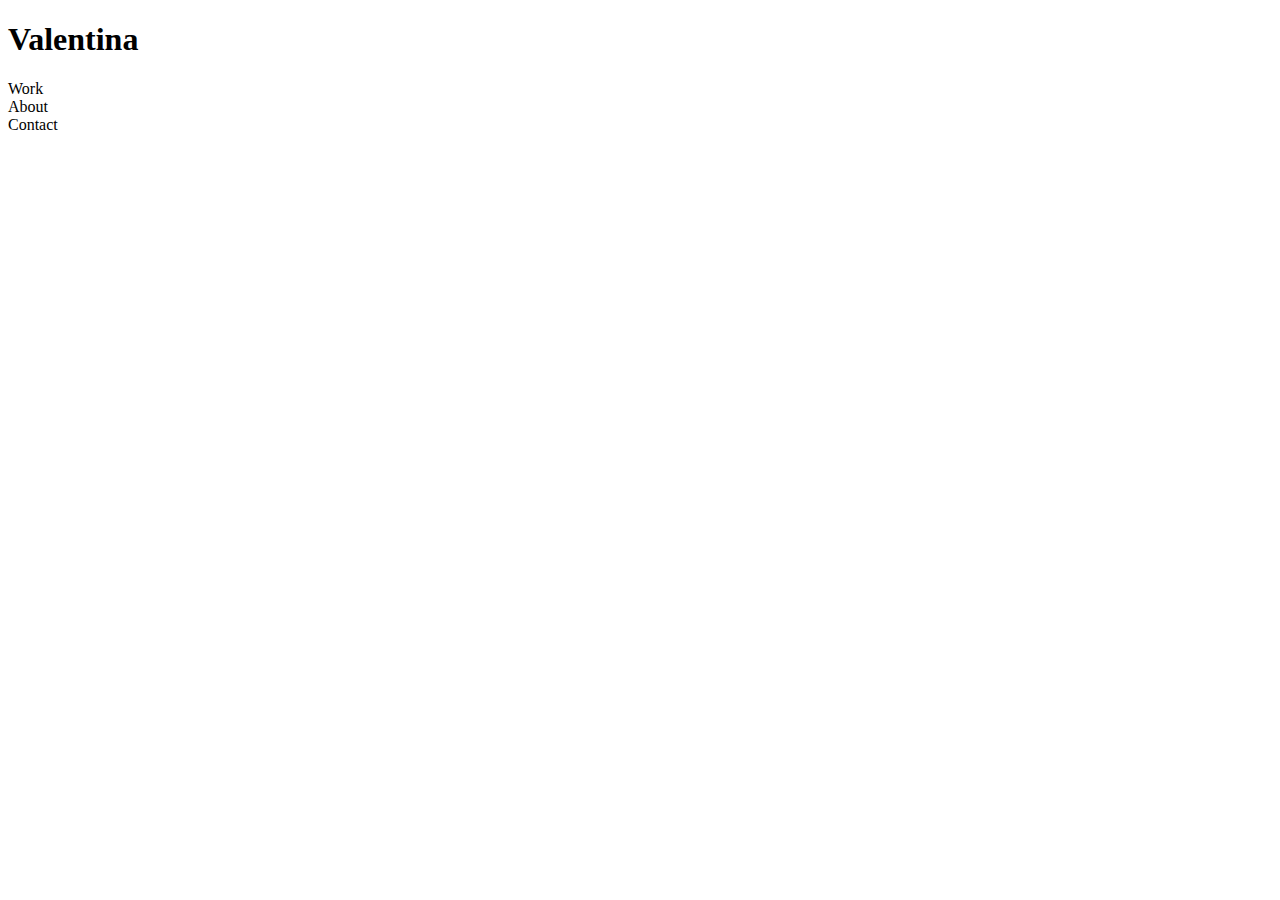
==== index.html @ 266b3937 "Update" ====
<!DOCTYPE html>
<html>
  <head>
    <title>Your Page Title</title>
    <link href="https://cdn.jsdelivr.net/npm/bootstrap@5.1.3/dist/css/bootstrap.min.css" rel="stylesheet" integrity="sha384-1BmE4kWBq78iYhFldvKuhfTAU6auU8tT94WrHftjDbrCEXSU1oBoqyl2QvZ6jIW3" crossorigin="anonymous">

    <!-- links to style sheets, google fonts, etc. go here -->

  </head>
  <body>

    <h1>Valentina</h1>

    <div class="container">
  <div class="row">
    <div class="col-md-2 border">
      Work
    </div>
    <div class="col-md-2 border">
      About
    </div>
    <div class="col-md-2 border">
      Contact
    </div>
  </div>
</div>

    <script src="https://cdn.jsdelivr.net/npm/bootstrap@5.1.3/dist/js/bootstrap.bundle.min.js" integrity="sha384-ka7Sk0Gln4gmtz2MlQnikT1wXgYsOg+OMhuP+IlRH9sENBO0LRn5q+8nbTov4+1p" crossorigin="anonymous"></script>
  </body>
</html>
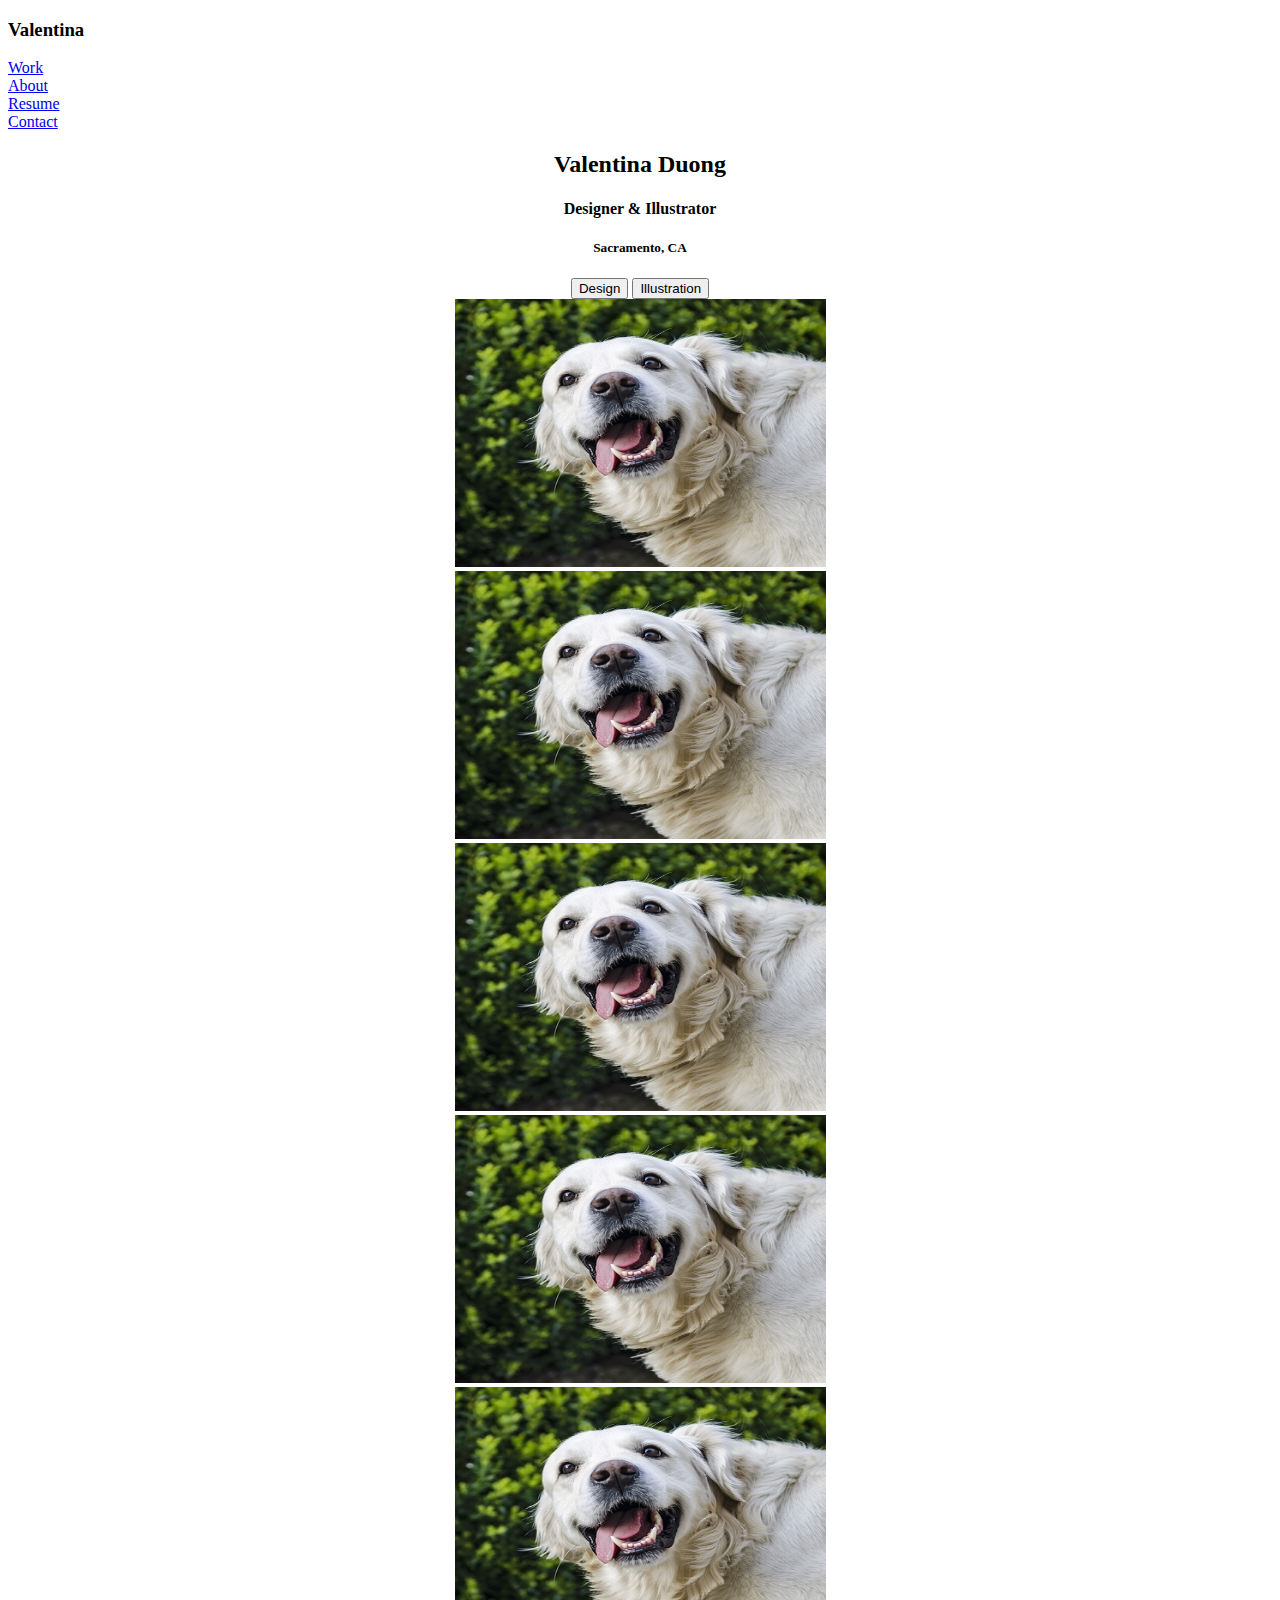
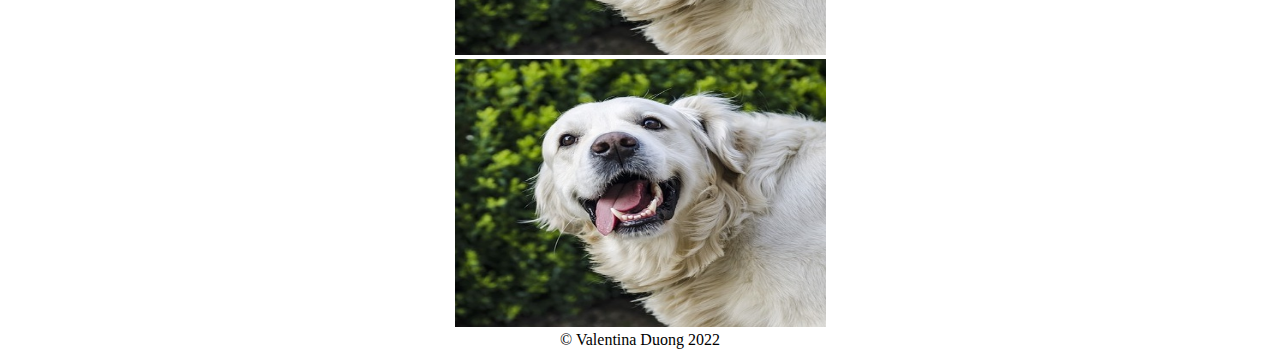
==== commit 7a484913: "Update" ====
--- a/index.html
+++ b/index.html
@@ -1,30 +1,97 @@
 <!DOCTYPE html>
 <html>
   <head>
-    <title>Your Page Title</title>
+    <title>Valentina Duong</title>
     <link href="https://cdn.jsdelivr.net/npm/bootstrap@5.1.3/dist/css/bootstrap.min.css" rel="stylesheet" integrity="sha384-1BmE4kWBq78iYhFldvKuhfTAU6auU8tT94WrHftjDbrCEXSU1oBoqyl2QvZ6jIW3" crossorigin="anonymous">
 
-    <!-- links to style sheets, google fonts, etc. go here -->
-
+    <!-- Links to style sheets, Google fonts, etc. -->
+    <link rel="stylesheet" href="styles.css">
   </head>
   <body>
 
-    <h1>Valentina</h1>
+  <!-- Navigation -->
+  <div class="container border">
+      <div class="row">
+        <div class="col-md-2 border">
+          <h3>Valentina</h3>
+        </div>
+        <div class="col-md-10 border">
+          <div class="col-sm border">
+            <a href="index.html">Work</a>
+          </div>
+          <div class="col-sm border">
+            <a href="about.html">About</a>
+          </div>
+          <div class="col-sm border">
+            <a href="resume.html">Resume</a>
+          </div>
+          <div class="col-sm border">
+            <a href="contact.html">Contact</a>
+        </div>
+      </div>
+  </div>
 
-    <div class="container">
-  <div class="row">
-    <div class="col-md-2 border">
-      Work
+  <!-- Header -->
+    <div class="container border">
+      <h2><center>Valentina Duong</h2></center>
+      <h4><center>Designer & Illustrator</h4></center>
+      <h5><center> Sacramento, CA</h5></center>
     </div>
-    <div class="col-md-2 border">
-      About
-    </div>
-    <div class="col-md-2 border">
-      Contact
+
+  <!-- Filter Buttons -->
+  <div class="container border">
+    <center><button type="button" class="btn btn-outline-primary">Design</button>
+    <button type="button" class="btn btn-primary">Illustration</button>
+  </center>
+  </div>
+
+  <!-- Images -->
+  <div class="container border">
+    <div class="row">
+        <div class="column border">
+          <center>
+            <div class="row">
+              <div class="col">
+                <img src="images/test.jpg"
+                width="371"
+                height="268"/>
+              </div>
+              <div class="col">
+                <img src="images/test.jpg"
+                width="371"
+                height="268"/>
+              </div>
+              <div class="col">
+                <img src="images/test.jpg"
+                width="371"
+                height="268"/>
+              </div>
+            </div>
+            <div class="row">
+              <div class="col">
+                <img src="images/test.jpg"
+                width="371"
+                height="268"/>
+              </div>
+              <div class="col">
+                <img src="images/test.jpg"
+                width="371"
+                height="268"/>
+              </div>
+              <div class="col">
+                <img src="images/test.jpg"
+                width="371"
+                height="268"/>
+              </div>
+            </div>
+          </center>
+        </div>
     </div>
   </div>
-</div>
 
-    <script src="https://cdn.jsdelivr.net/npm/bootstrap@5.1.3/dist/js/bootstrap.bundle.min.js" integrity="sha384-ka7Sk0Gln4gmtz2MlQnikT1wXgYsOg+OMhuP+IlRH9sENBO0LRn5q+8nbTov4+1p" crossorigin="anonymous"></script>
+  <!-- Footer -->
+  <div class="column border"><center>&copy; Valentina Duong 2022</center></div>
+
+  <script src="https://cdn.jsdelivr.net/npm/bootstrap@5.1.3/dist/js/bootstrap.bundle.min.js" integrity="sha384-ka7Sk0Gln4gmtz2MlQnikT1wXgYsOg+OMhuP+IlRH9sENBO0LRn5q+8nbTov4+1p" crossorigin="anonymous"></script>
   </body>
 </html>
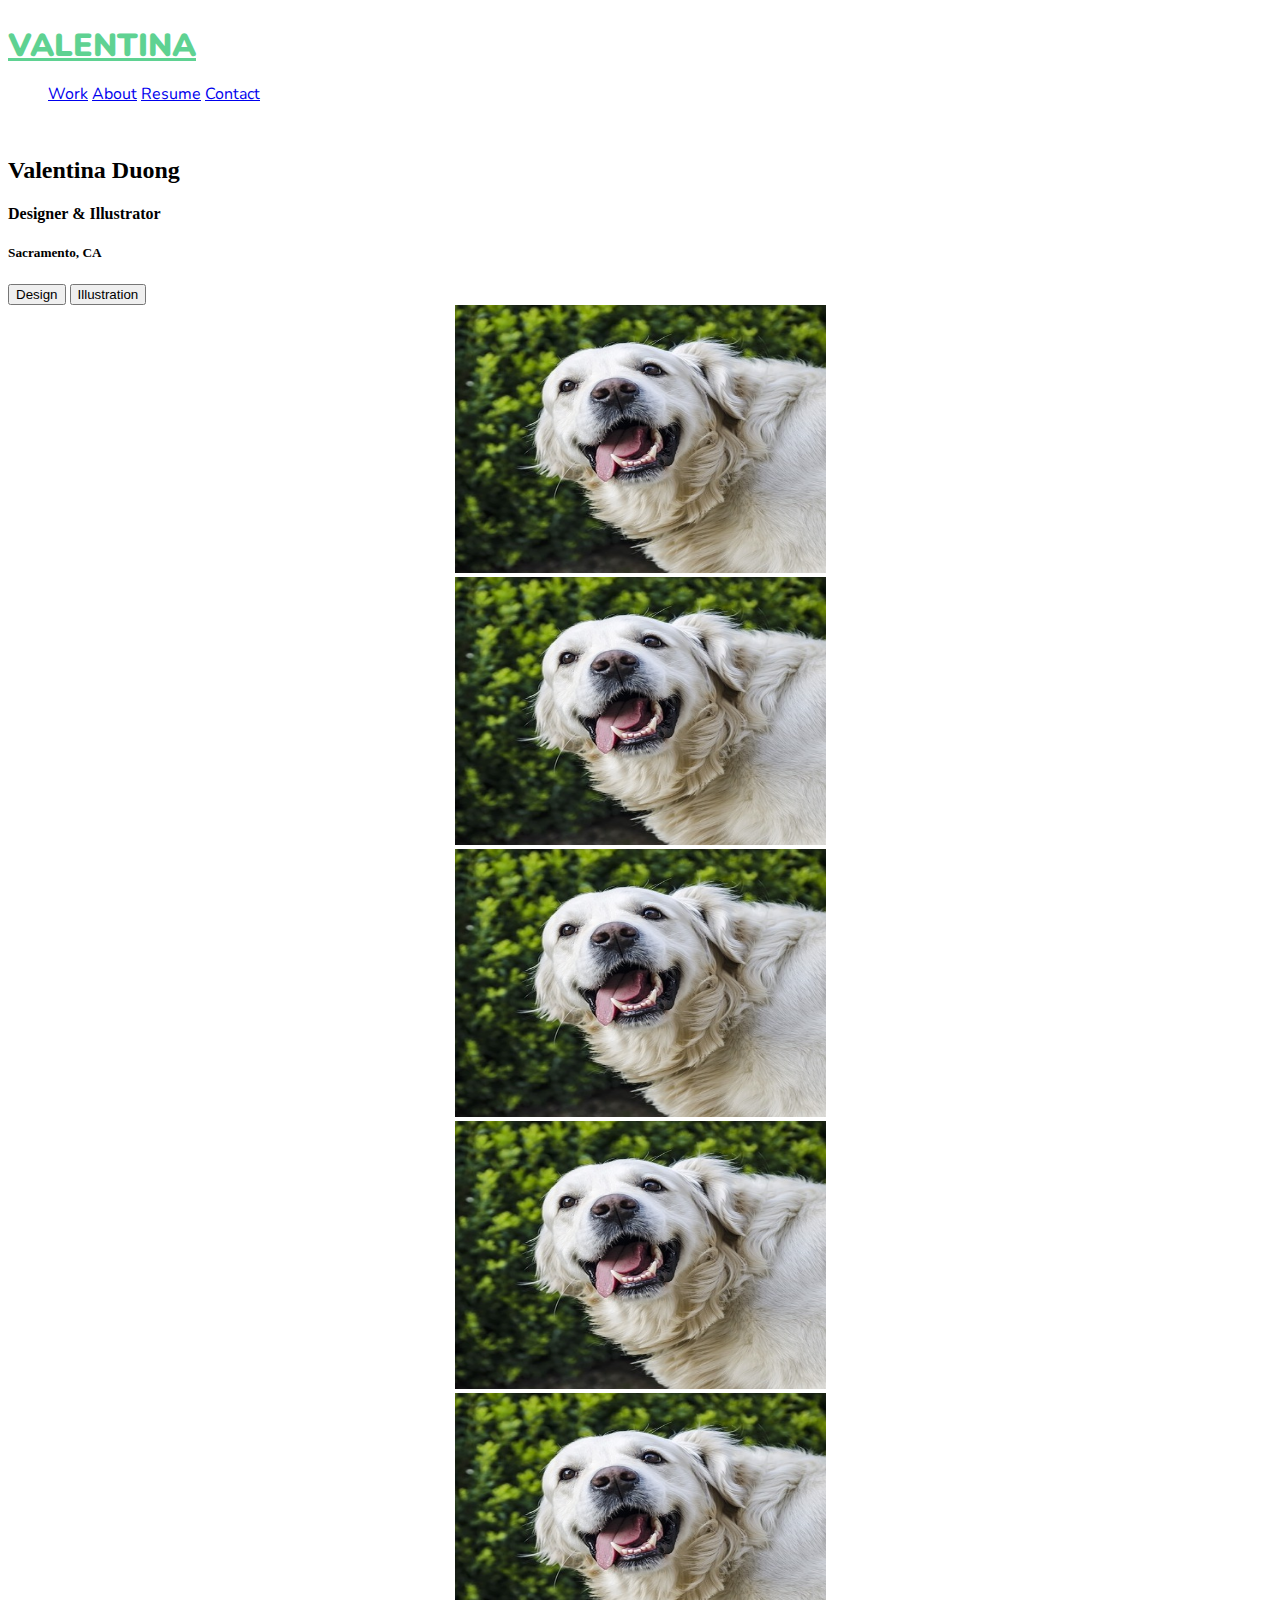
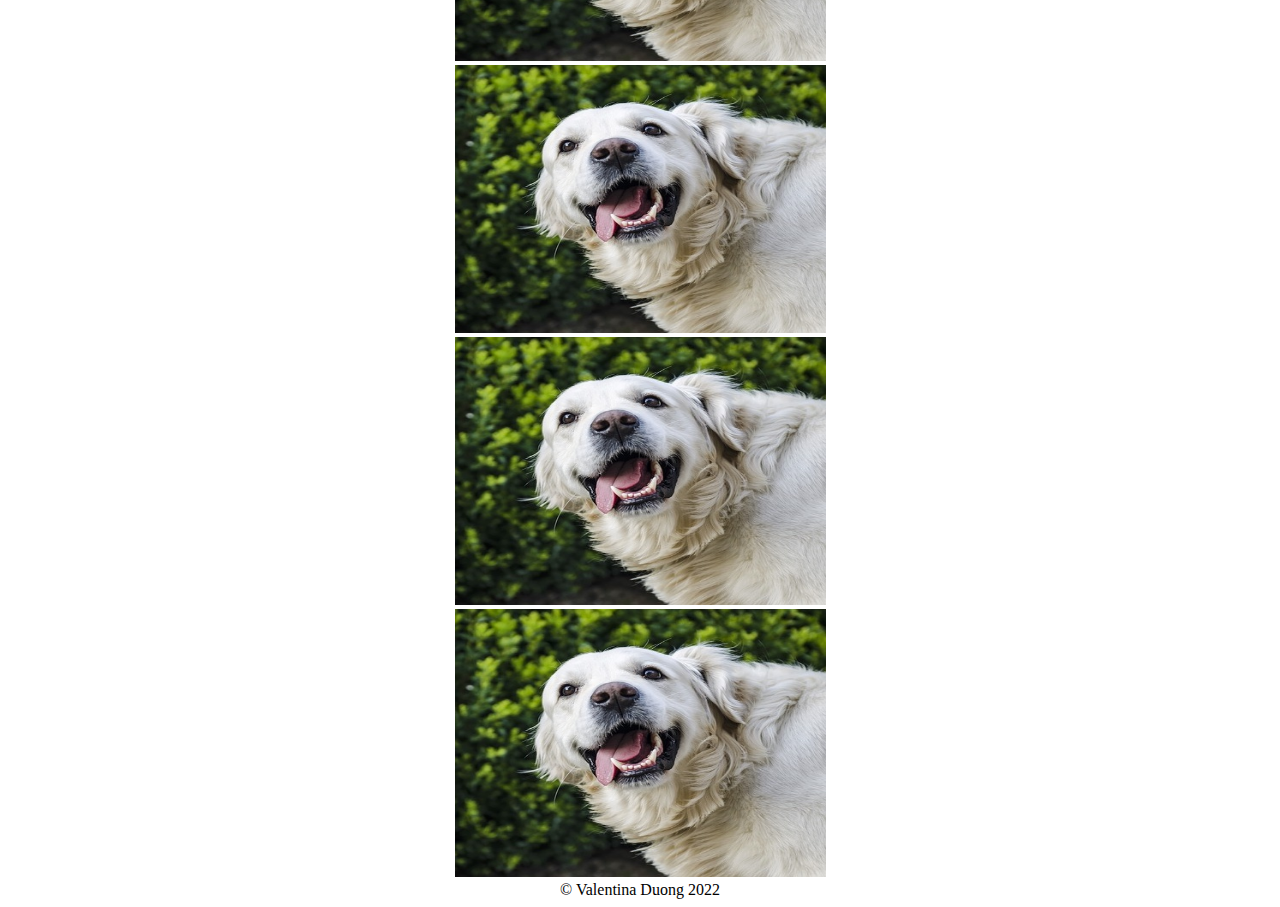
==== commit 6a84b4f2: "Update" ====
--- a/index.html
+++ b/index.html
@@ -1,48 +1,44 @@
 <!DOCTYPE html>
-<html>
-  <head>
-    <title>Valentina Duong</title>
-    <link href="https://cdn.jsdelivr.net/npm/bootstrap@5.1.3/dist/css/bootstrap.min.css" rel="stylesheet" integrity="sha384-1BmE4kWBq78iYhFldvKuhfTAU6auU8tT94WrHftjDbrCEXSU1oBoqyl2QvZ6jIW3" crossorigin="anonymous">
+<html lang="en-us">
+      <head>
+            <title>Valentina Duong</title>
+            <link href="https://cdn.jsdelivr.net/npm/bootstrap@5.1.3/dist/css/bootstrap.min.css" rel="stylesheet" integrity="sha384-1BmE4kWBq78iYhFldvKuhfTAU6auU8tT94WrHftjDbrCEXSU1oBoqyl2QvZ6jIW3" crossorigin="anonymous">
 
-    <!-- Links to style sheets, Google fonts, etc. -->
-    <link rel="stylesheet" href="styles.css">
-  </head>
-  <body>
+            <!-- Favicon -->
+            <link rel="icon" type="image/x-icon" href="images/favicon.ico"/>
+            <!-- Google Fonts -->
+            <link href="https://fonts.googleapis.com/css?family=Nunito" rel="stylesheet" type="css/styles.css"/>
+            <link href="https://fonts.googleapis.com/css?family=Open+Sans" rel="stylesheet" type="css/styles.css"/>
+            <!-- CSS Style Sheet -->
+            <link href="css/styles.css" rel="stylesheet"/>
+
+      </head>
+
+      <body>
 
   <!-- Navigation -->
-  <div class="container border">
-      <div class="row">
-        <div class="col-md-2 border">
-          <h3>Valentina</h3>
-        </div>
-        <div class="col-md-10 border">
-          <div class="col-sm border">
-            <a href="index.html">Work</a>
-          </div>
-          <div class="col-sm border">
-            <a href="about.html">About</a>
-          </div>
-          <div class="col-sm border">
-            <a href="resume.html">Resume</a>
-          </div>
-          <div class="col-sm border">
-            <a href="contact.html">Contact</a>
-        </div>
-      </div>
-  </div>
+  <nav class="container border" id="mainNav">
+      <div class="container">
+        <a class="navbar-brand" href="#index.html">Valentina</a>
+            <ul class="navbar-nav ms-auto">
+                <a class="nav-link rounded" href="index.html">Work</a>
+                <a class="nav-link rounded" href="about.html">About</a>
+                <a class="nav-link rounded" href="resume.html">Resume</a>
+                <a class="nav-link rounded" href="contact.html">Contact</a>
+            </ul>
+  </nav>
 
   <!-- Header -->
     <div class="container border">
-      <h2><center>Valentina Duong</h2></center>
-      <h4><center>Designer & Illustrator</h4></center>
-      <h5><center> Sacramento, CA</h5></center>
+      <h2>Valentina Duong</h2>
+      <h4>Designer & Illustrator</h4>
+      <h5>Sacramento, CA</h5>
     </div>
 
   <!-- Filter Buttons -->
   <div class="container border">
-    <center><button type="button" class="btn btn-outline-primary">Design</button>
+    <button type="button" class="btn btn-outline-primary">Design</button>
     <button type="button" class="btn btn-primary">Illustration</button>
-  </center>
   </div>
 
   <!-- Images -->
@@ -83,6 +79,16 @@
                 width="371"
                 height="268"/>
               </div>
+              <div class="col">
+                <img src="images/test.jpg"
+                width="371"
+                height="268"/>
+              </div>
+              <div class="col">
+                <img src="images/test.jpg"
+                width="371"
+                height="268"/>
+              </div>
             </div>
           </center>
         </div>
--- a/css/styles.css
+++ b/css/styles.css
@@ -0,0 +1,14 @@
+@import url('https://fonts.googleapis.com/css2?family=Nunito:wght@600;700;900&display=swap');
+@import url('https://fonts.googleapis.com/css?family=Open+Sans&display=swap');
+
+#mainNav {
+  padding-top: 1rem;
+  padding-bottom: 1rem;
+  font-family: "Nunito", sans-serif;
+}
+#mainNav .navbar-brand {
+  font-size: 32px;
+  font-weight: 900;
+  text-transform: uppercase;
+  color: #5FD292;
+}
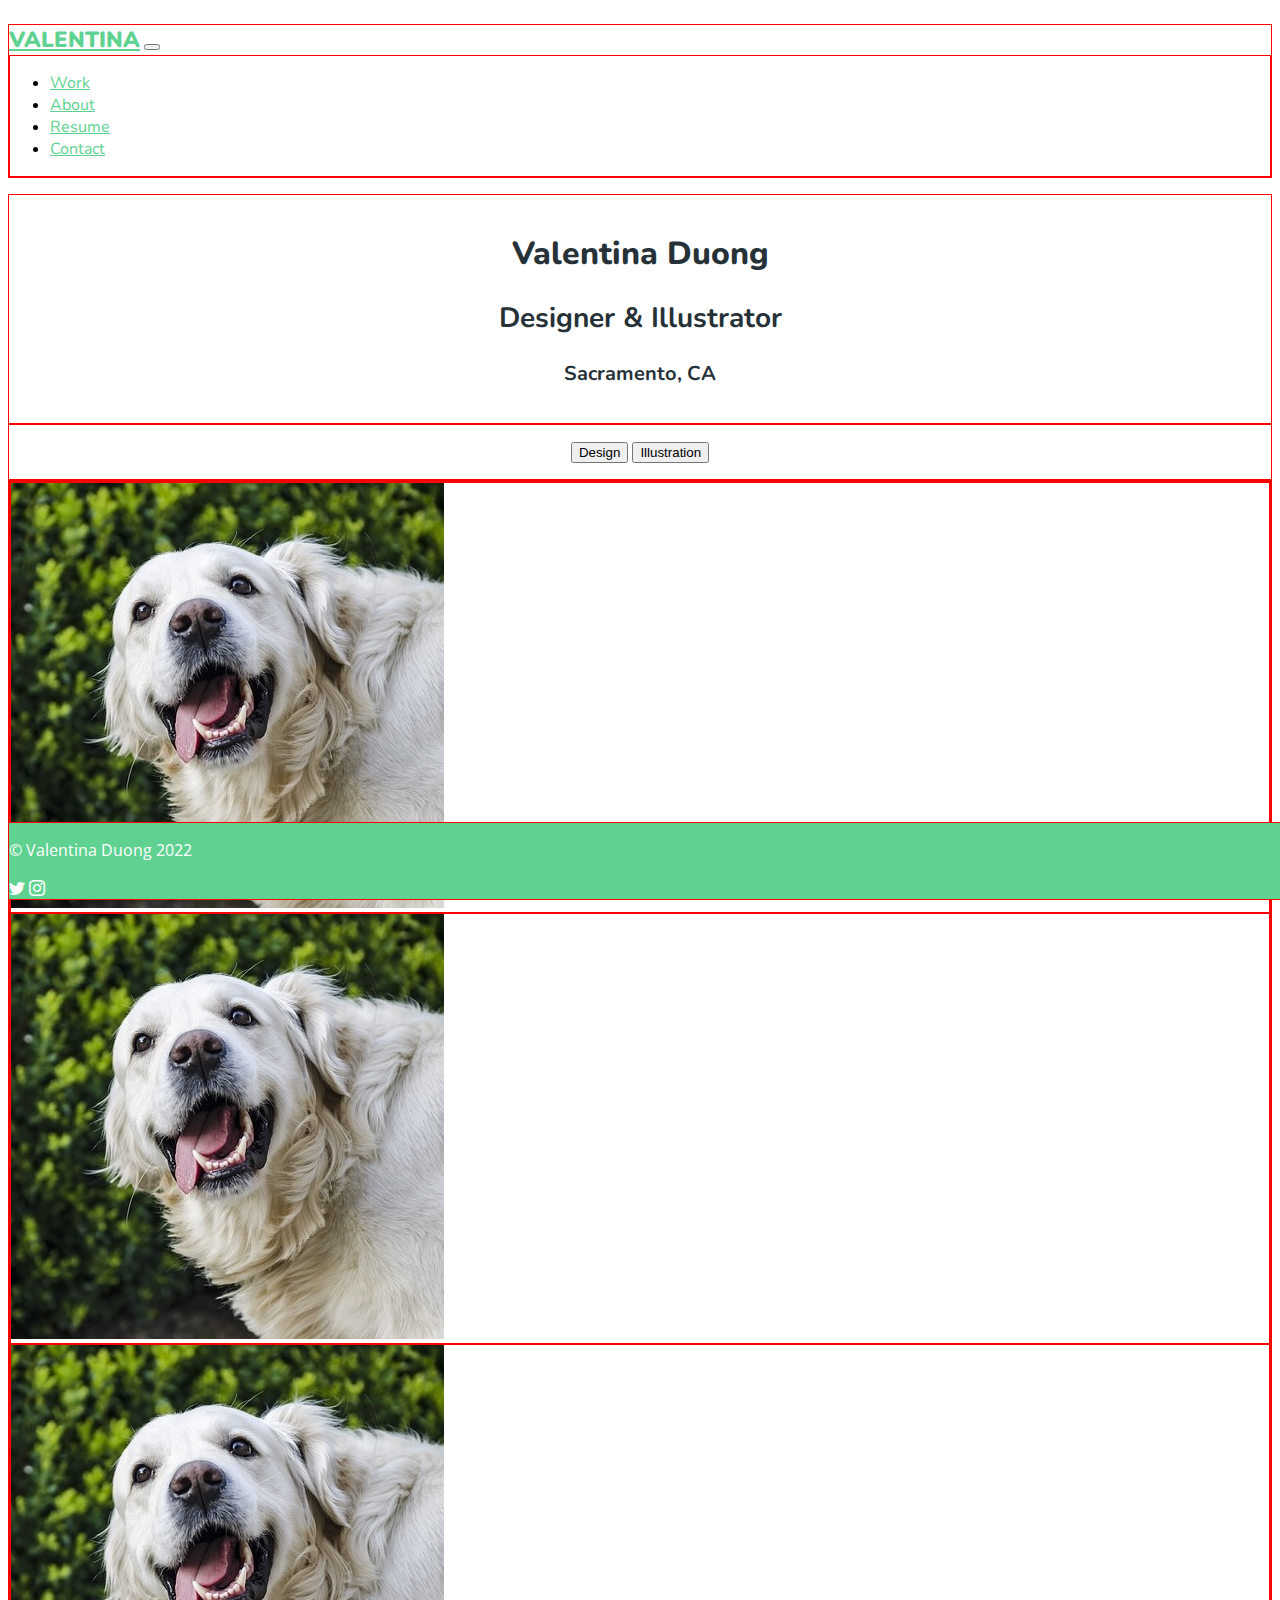
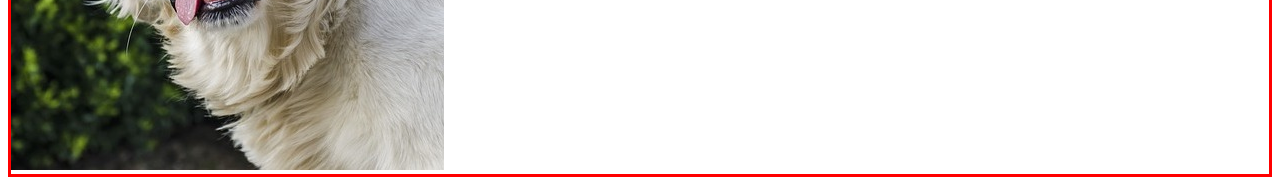
==== commit 7476d966: "Update" ====
--- a/index.html
+++ b/index.html
@@ -3,7 +3,7 @@
       <head>
             <title>Valentina Duong</title>
             <link href="https://cdn.jsdelivr.net/npm/bootstrap@5.1.3/dist/css/bootstrap.min.css" rel="stylesheet" integrity="sha384-1BmE4kWBq78iYhFldvKuhfTAU6auU8tT94WrHftjDbrCEXSU1oBoqyl2QvZ6jIW3" crossorigin="anonymous">
-
+            <link rel="stylesheet" href="https://cdn.jsdelivr.net/npm/bootstrap-icons@1.3.0/font/bootstrap-icons.css">
             <!-- Favicon -->
             <link rel="icon" type="image/x-icon" href="images/favicon.ico"/>
             <!-- Google Fonts -->
@@ -11,93 +11,94 @@
             <link href="https://fonts.googleapis.com/css?family=Open+Sans" rel="stylesheet" type="css/styles.css"/>
             <!-- CSS Style Sheet -->
             <link href="css/styles.css" rel="stylesheet"/>
-
+            <!-- Debugging -->
+            <style>body div { border: 1px solid red; }</style>
       </head>
 
       <body>
+      <!-- Navigation -->
+        <nav class="navbar navbar-expand-lg" id="mainNav">
+          <div class="container">
+            <a class="navbar-brand" href="#">Valentina</a>
+            <button class="navbar-toggler" type="button" data-bs-toggle="collapse" data-bs-target="#navbarSupportedContent" aria-controls="navbarSupportedContent" aria-expanded="false" aria-label="Toggle navigation">
+              <span class="navbar-toggler-icon"></span>
+            </button>
+            <div class="collapse navbar-collapse" id="navbarSupportedContent">
+              <ul class="navbar-nav me-auto mb-2 mb-lg-0">
+                <li class="nav-item">
+                  <a class="nav-link" href="index.html">Work</a>
+                </li>
+                <li class="nav-item">
+                  <a class="nav-link" href="about.html">About</a>
+                </li>
+                <li class="nav-item">
+                  <a class="nav-link" href="resume.html">Resume</a>
+                </li>
+                <li class="nav-item">
+                  <a class="nav-link" href="contact.html">Contact</a>
+                </li>
+              </ul>
+            </div>
+          </div>
+        </nav>
 
-  <!-- Navigation -->
-  <nav class="container border" id="mainNav">
-      <div class="container">
-        <a class="navbar-brand" href="#index.html">Valentina</a>
-            <ul class="navbar-nav ms-auto">
-                <a class="nav-link rounded" href="index.html">Work</a>
-                <a class="nav-link rounded" href="about.html">About</a>
-                <a class="nav-link rounded" href="resume.html">Resume</a>
-                <a class="nav-link rounded" href="contact.html">Contact</a>
-            </ul>
-  </nav>
-
-  <!-- Header -->
-    <div class="container border">
-      <h2>Valentina Duong</h2>
-      <h4>Designer & Illustrator</h4>
-      <h5>Sacramento, CA</h5>
+    <!-- Header -->
+    <div class="container" id="header">
+        <h1>Valentina Duong</h1>
+        <h2>Designer & Illustrator</h2>
+        <h3>Sacramento, CA</h3>
     </div>
 
-  <!-- Filter Buttons -->
-  <div class="container border">
-    <button type="button" class="btn btn-outline-primary">Design</button>
-    <button type="button" class="btn btn-primary">Illustration</button>
-  </div>
+    <!-- Filter Buttons -->
+    <div class="container" id="filter">
+      <button type="button" class="btn">Design</button>
+      <button type="button" class="btn btn-primary">Illustration</button>
+    </div>
 
-  <!-- Images -->
-  <div class="container border">
-    <div class="row">
-        <div class="column border">
-          <center>
-            <div class="row">
-              <div class="col">
-                <img src="images/test.jpg"
-                width="371"
-                height="268"/>
-              </div>
-              <div class="col">
-                <img src="images/test.jpg"
-                width="371"
-                height="268"/>
-              </div>
-              <div class="col">
-                <img src="images/test.jpg"
-                width="371"
-                height="268"/>
-              </div>
-            </div>
-            <div class="row">
-              <div class="col">
-                <img src="images/test.jpg"
-                width="371"
-                height="268"/>
-              </div>
-              <div class="col">
-                <img src="images/test.jpg"
-                width="371"
-                height="268"/>
-              </div>
-              <div class="col">
-                <img src="images/test.jpg"
-                width="371"
-                height="268"/>
-              </div>
-              <div class="col">
-                <img src="images/test.jpg"
-                width="371"
-                height="268"/>
-              </div>
-              <div class="col">
-                <img src="images/test.jpg"
-                width="371"
-                height="268"/>
-              </div>
-            </div>
-          </center>
-        </div>
+    <!-- Work -->
+    <div class="container">
+      <div class="row justify-content-center">
+          <!-- Image 1 -->
+          <div class="col-md-4">
+            <img class="img-fluid pb-2" src="images/test.jpg"
+              alt="Lisa Lisa from JoJo's Bizarre Adventures"/>
+          </div>
+          <!-- Image 2 -->
+          <div class="col-md-4">
+            <img class="img-fluid" src="images/test.jpg"
+              alt="..."/>
+          </div>
+          <!-- Image 3 -->
+          <div class="col-md-4">
+            <img class="img-fluid" src="images/test.jpg"
+              alt="..."/>
+          </div>
+          <!-- Image 4 -->
+
+          <!-- Image 5 -->
+
+          <!-- Image 6 -->
+
+          <!-- Image 7 -->
+
+          <!-- Image 8 -->
+
+          <!-- Image 9 -->
+
+      </div>
     </div>
-  </div>
 
-  <!-- Footer -->
-  <div class="column border"><center>&copy; Valentina Duong 2022</center></div>
+    <!-- Footer -->
+    <footer class="footer text-center" id="footer">
+      <div class="container">
+          <p>&copy; Valentina Duong 2022</p>
+          <!-- Twitter -->
+          <a style="color: white;" href="https://twitter.com/rmkafu" role="button"><i class="bi bi-twitter"></i></a>
+          <!-- Instagram -->
+          <a style="color: white;" href="https://www.instagram.com/rmkafu/" role="button"><i class="bi bi-instagram"></i></a>
+      </div>
+    </footer>
 
-  <script src="https://cdn.jsdelivr.net/npm/bootstrap@5.1.3/dist/js/bootstrap.bundle.min.js" integrity="sha384-ka7Sk0Gln4gmtz2MlQnikT1wXgYsOg+OMhuP+IlRH9sENBO0LRn5q+8nbTov4+1p" crossorigin="anonymous"></script>
-  </body>
+    <script src="https://cdn.jsdelivr.net/npm/bootstrap@5.1.3/dist/js/bootstrap.bundle.min.js" integrity="sha384-ka7Sk0Gln4gmtz2MlQnikT1wXgYsOg+OMhuP+IlRH9sENBO0LRn5q+8nbTov4+1p" crossorigin="anonymous"></script>
+    </body>
 </html>
--- a/css/styles.css
+++ b/css/styles.css
@@ -1,4 +1,4 @@
-@import url('https://fonts.googleapis.com/css2?family=Nunito:wght@600;700;900&display=swap');
+@import url('https://fonts.googleapis.com/css2?family=Nunito:wght@600;700;800;900&display=swap');
 @import url('https://fonts.googleapis.com/css?family=Open+Sans&display=swap');
 
 #mainNav {
@@ -6,9 +6,51 @@
   padding-bottom: 1rem;
   font-family: "Nunito", sans-serif;
 }
+
+.nav-link {
+  color: #5FD292;
+}
+
 #mainNav .navbar-brand {
-  font-size: 32px;
+  font-size: 22px;
   font-weight: 900;
   text-transform: uppercase;
   color: #5FD292;
 }
+
+#header {
+  padding-top: 1rem;
+  padding-bottom: 1rem;
+  font-family: "Nunito", sans-serif;
+  text-align: center;
+  color: #263238;
+}
+
+h1 {
+  font-weight: 800;
+}
+
+h2 {
+  font-size: 28px;
+}
+
+h3 {
+  font-size: 20px;
+}
+
+#filter {
+  padding-top: 1rem;
+  padding-bottom: 1rem;
+  font-family: "Nunito", sans-serif;
+  text-align: center;
+  color: #263238;
+}
+
+#footer {
+  position: fixed;
+  bottom: 0;
+  width: 100%;
+  font-family: "Open Sans", sans-serif;
+  background-color: #5FD292;
+  color: white;
+}
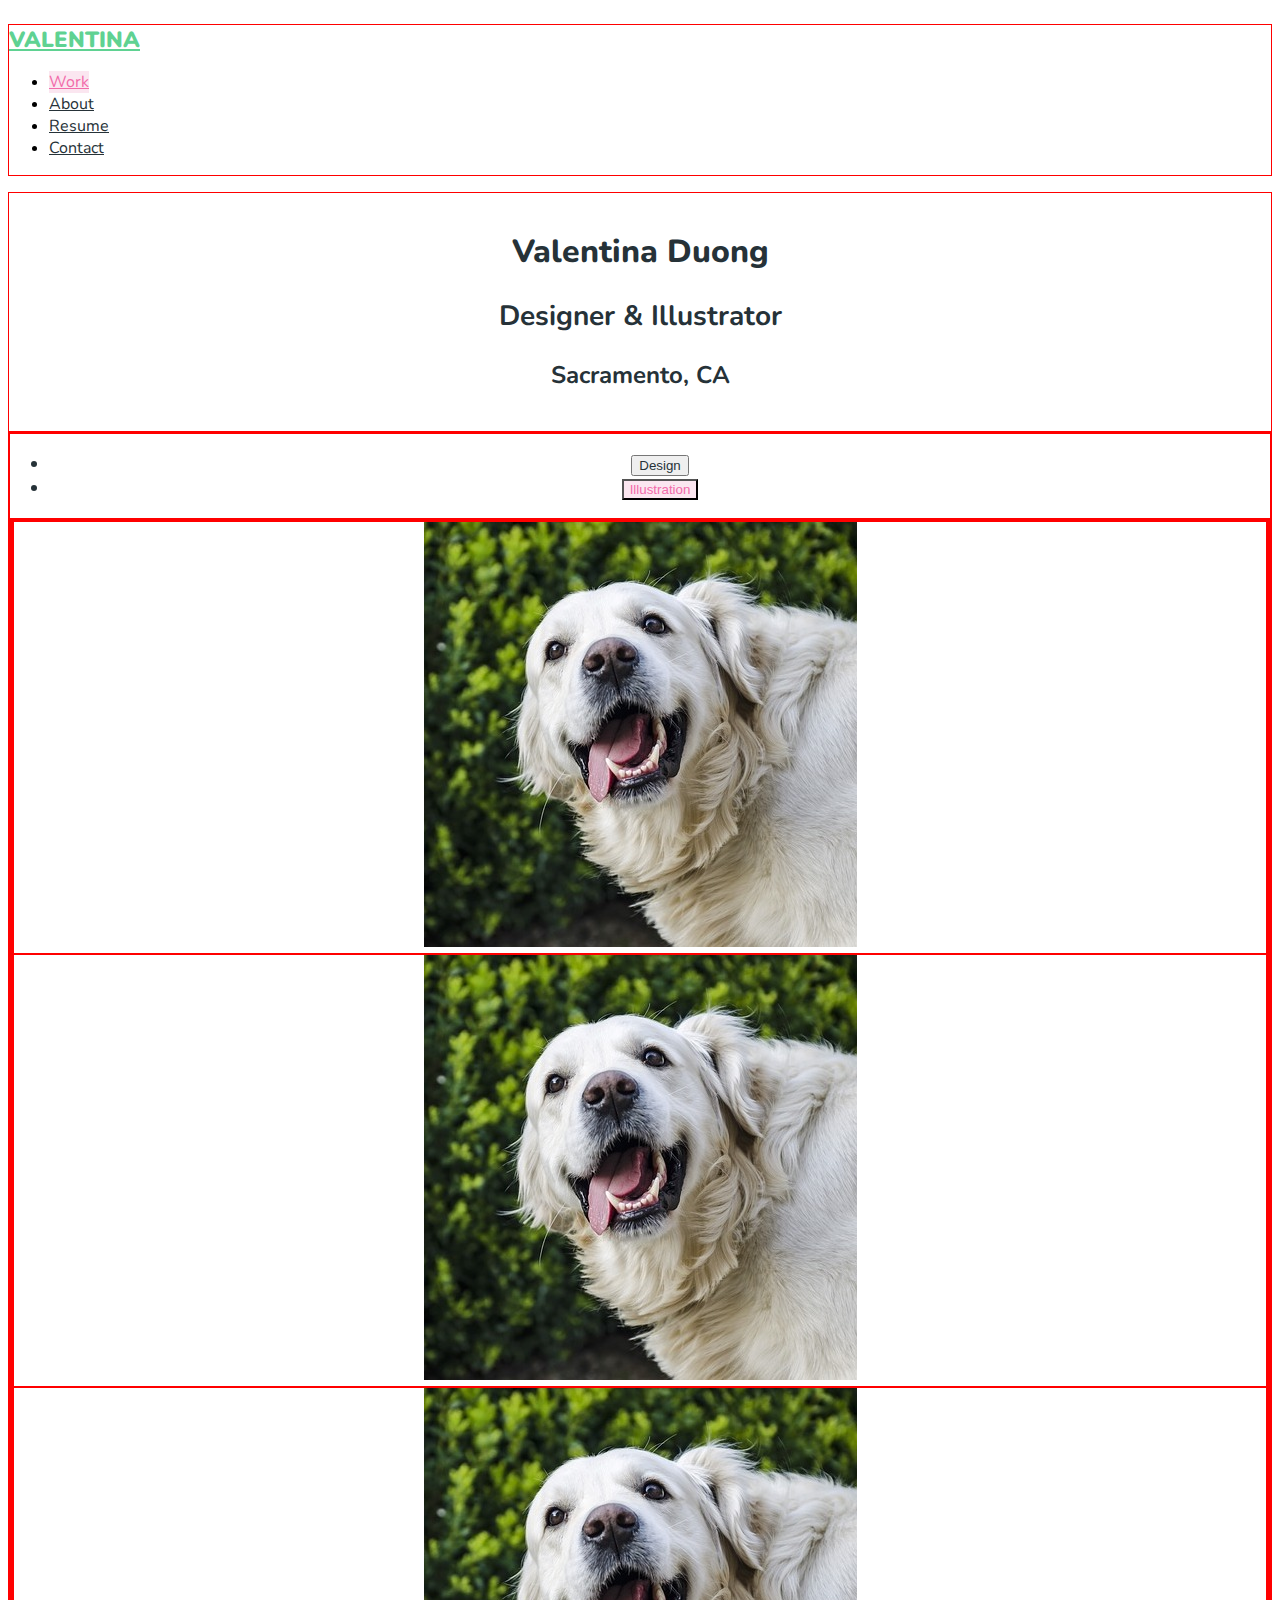
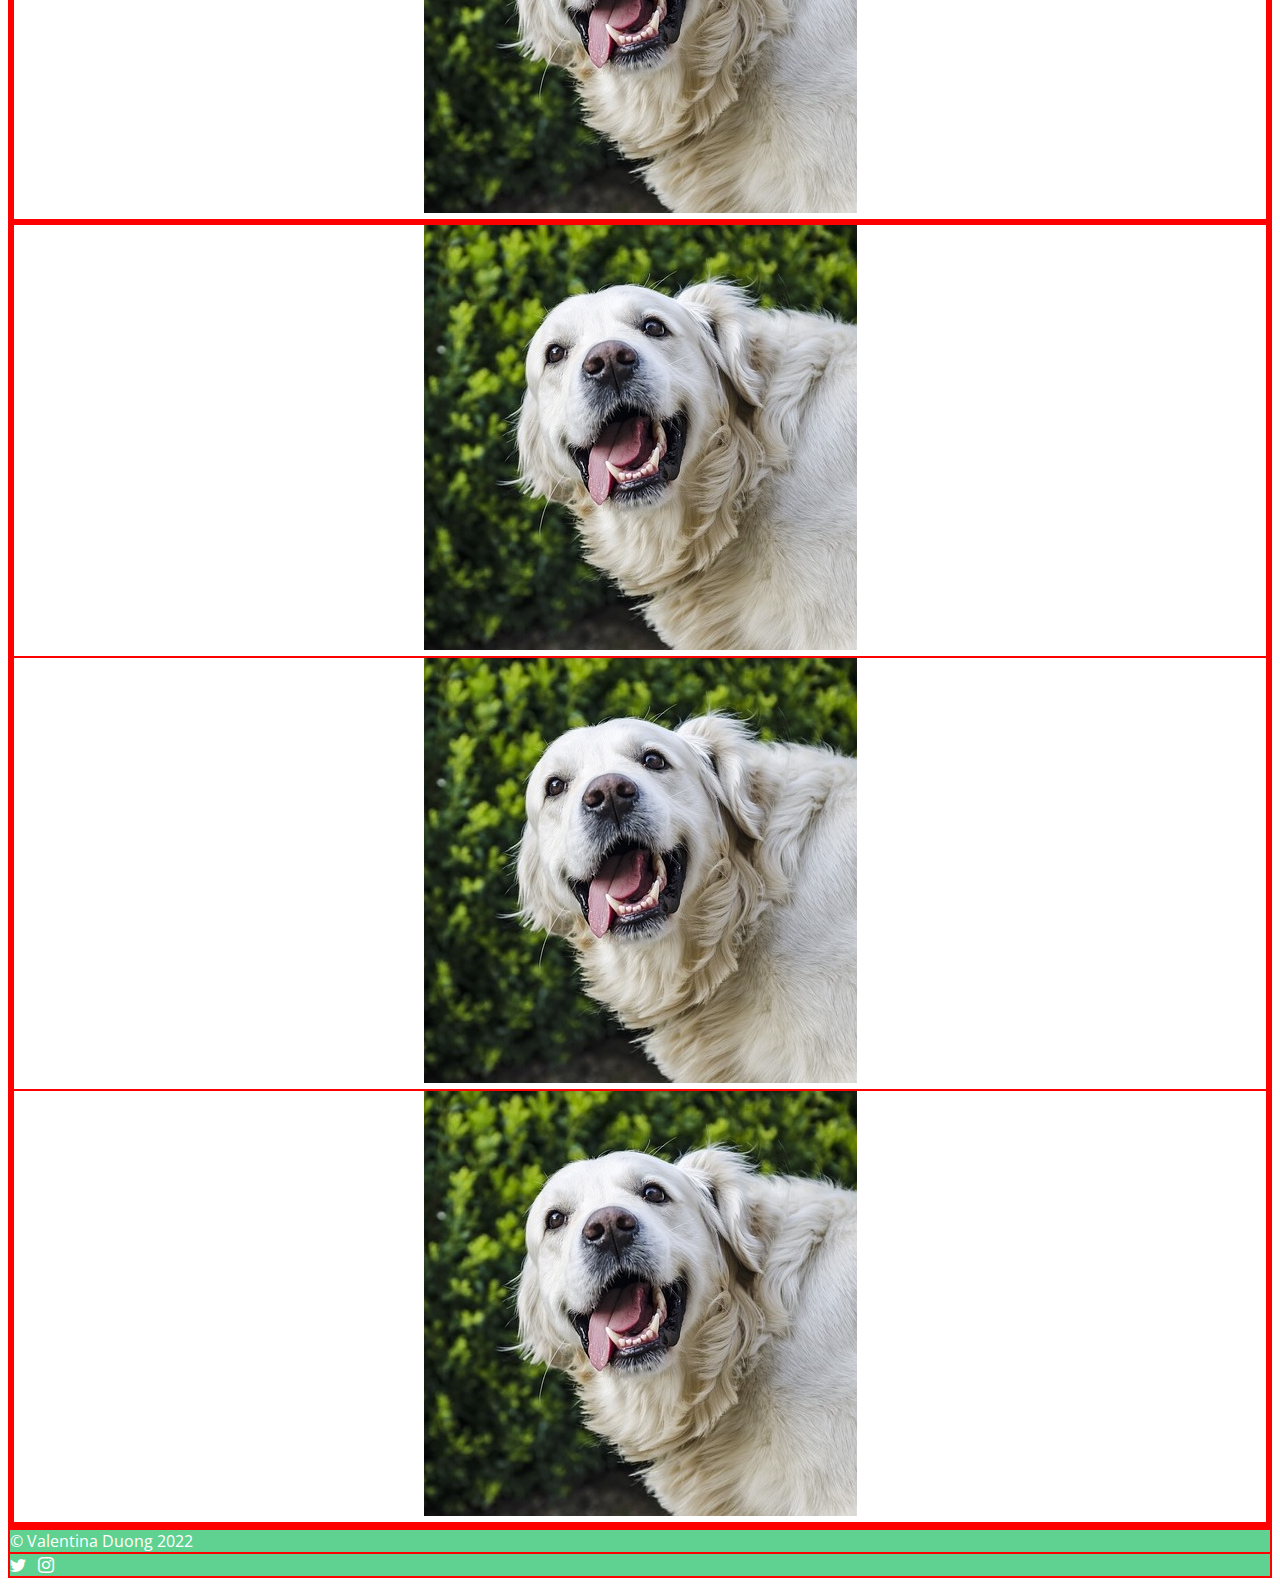
==== commit 6a89aae7: "Update" ====
--- a/index.html
+++ b/index.html
@@ -1,7 +1,7 @@
 <!DOCTYPE html>
 <html lang="en-us">
       <head>
-            <title>Valentina Duong</title>
+            <title>Valentina Duong &#8208; Work</title>
             <link href="https://cdn.jsdelivr.net/npm/bootstrap@5.1.3/dist/css/bootstrap.min.css" rel="stylesheet" integrity="sha384-1BmE4kWBq78iYhFldvKuhfTAU6auU8tT94WrHftjDbrCEXSU1oBoqyl2QvZ6jIW3" crossorigin="anonymous">
             <link rel="stylesheet" href="https://cdn.jsdelivr.net/npm/bootstrap-icons@1.3.0/font/bootstrap-icons.css">
             <!-- Favicon -->
@@ -19,14 +19,10 @@
       <!-- Navigation -->
         <nav class="navbar navbar-expand-lg" id="mainNav">
           <div class="container">
-            <a class="navbar-brand" href="#">Valentina</a>
-            <button class="navbar-toggler" type="button" data-bs-toggle="collapse" data-bs-target="#navbarSupportedContent" aria-controls="navbarSupportedContent" aria-expanded="false" aria-label="Toggle navigation">
-              <span class="navbar-toggler-icon"></span>
-            </button>
-            <div class="collapse navbar-collapse" id="navbarSupportedContent">
-              <ul class="navbar-nav me-auto mb-2 mb-lg-0">
+            <a class="navbar-brand" href="index.html">Valentina</a>
+              <ul class="nav justify-content-center nav-pills">
                 <li class="nav-item">
-                  <a class="nav-link" href="index.html">Work</a>
+                  <a class="nav-link active rounded-pill" aria-current="page" href="index.html">Work</a>
                 </li>
                 <li class="nav-item">
                   <a class="nav-link" href="about.html">About</a>
@@ -38,7 +34,6 @@
                   <a class="nav-link" href="contact.html">Contact</a>
                 </li>
               </ul>
-            </div>
           </div>
         </nav>
 
@@ -49,30 +44,57 @@
         <h3>Sacramento, CA</h3>
     </div>
 
-    <!-- Filter Buttons -->
+    <!-- Work -->
     <div class="container" id="filter">
-      <button type="button" class="btn">Design</button>
-      <button type="button" class="btn btn-primary">Illustration</button>
-    </div>
+      <div class="row justify-content-center">
+        <ul class="nav nav-pills mt-2 mb-2 justify-content-center" id="pills-tab" role="tablist">
+          <li class="nav-item" role="presentation">
+            <button class="nav-link rounded-pill" id="pills-design-tab" data-bs-toggle="pill" data-bs-target="#pills-home" type="button" role="tab" aria-controls="pills-home" aria-selected="true">Design</button>
+          </li>
+          <li class="nav-item" role="presentation">
+            <button class="nav-link active rounded-pill" id="pills-illustration-tab" data-bs-toggle="pill" data-bs-target="#pills-profile" type="button" role="tab" aria-controls="pills-profile" aria-selected="false">Illustration</button>
+          </li>
+        </ul>
+        <div class="tab-content" id="pills-tabContent">
+          <div class="tab-pane fade show active" id="pills-design" role="tabpanel" aria-labelledby="pills-home-tab">
+            <div class="row">
+              <div class="col-md-4 pt-2 pb-2">
+                <!-- Image 1 -->
+                <img class="img-fluid rounded" src="images/test.jpg" alt="Lisa Lisa from JoJo's Bizarre Adventures">
+              </div>
+              <div class="col-md-4 pt-2 pb-2 pl-2 pr-2">
+                <!-- Image 2 -->
+                <img class="img-fluid rounded" src="images/test.jpg"
+                  alt="..."/>
+              </div>
+              <div class="col-md-4 pt-2 pb-2 pl-2 pr-2">
+                <!-- Image 3 -->
+                <img class="img-fluid rounded" src="images/test.jpg"
+                  alt="..."/>
+              </div>
+            </div>
+          </div>
+          <div class="tab-pane fade" id="pills-illustration" role="tabpanel" aria-labelledby="pills-profile-tab">
+            <div class="row">
+              <div class="col-md-4 pt-2 pb-2 pl-2 pr-2">
+                <!-- Image 1 -->
+                <img class="img-fluid rounded" src="images/test.jpg"
+                  alt="Lisa Lisa from JoJo's Bizarre Adventures"/>
+              </div>
+              <div class="col-md-4 pt-2 pb-2 pl-2 pr-2">
+                <!-- Image 2 -->
+                <img class="img-fluid rounded" src="images/test.jpg"
+                  alt="..."/>
+              </div>
+              <div class="col-md-4 pt-2 pb-2 pl-2 pr-2">
+                <!-- Image 3 -->
+                <img class="img-fluid rounded" src="images/test.jpg"
+                  alt="..."/>
+              </div>
+            </div>
+          </div>
+        </div>
 
-    <!-- Work -->
-    <div class="container">
-      <div class="row justify-content-center">
-          <!-- Image 1 -->
-          <div class="col-md-4">
-            <img class="img-fluid pb-2" src="images/test.jpg"
-              alt="Lisa Lisa from JoJo's Bizarre Adventures"/>
-          </div>
-          <!-- Image 2 -->
-          <div class="col-md-4">
-            <img class="img-fluid" src="images/test.jpg"
-              alt="..."/>
-          </div>
-          <!-- Image 3 -->
-          <div class="col-md-4">
-            <img class="img-fluid" src="images/test.jpg"
-              alt="..."/>
-          </div>
           <!-- Image 4 -->
 
           <!-- Image 5 -->
@@ -89,13 +111,18 @@
     </div>
 
     <!-- Footer -->
-    <footer class="footer text-center" id="footer">
+    <footer class="footer text-center p-3" id="footer">
       <div class="container">
-          <p>&copy; Valentina Duong 2022</p>
-          <!-- Twitter -->
-          <a style="color: white;" href="https://twitter.com/rmkafu" role="button"><i class="bi bi-twitter"></i></a>
-          <!-- Instagram -->
-          <a style="color: white;" href="https://www.instagram.com/rmkafu/" role="button"><i class="bi bi-instagram"></i></a>
+            <div class="container">
+              © Valentina Duong 2022
+            </div>
+            <div class="container">
+                <!-- Twitter -->
+                <a style="color: white;" href="https://twitter.com/rmkafu" role="button"><i class="bi bi-twitter"></i></a>
+                 &nbsp;
+                <!-- Instagram -->
+                <a style="color: white;" href="https://www.instagram.com/rmkafu/" role="button"><i class="bi bi-instagram"></i></a>
+            </div>
       </div>
     </footer>
 
--- a/css/styles.css
+++ b/css/styles.css
@@ -5,10 +5,11 @@
   padding-top: 1rem;
   padding-bottom: 1rem;
   font-family: "Nunito", sans-serif;
+  background-color: white;
 }
 
 .nav-link {
-  color: #5FD292;
+  color: #263238;
 }
 
 #mainNav .navbar-brand {
@@ -35,22 +36,27 @@
 }
 
 h3 {
-  font-size: 20px;
+  font-size: 24px;
 }
 
 #filter {
-  padding-top: 1rem;
-  padding-bottom: 1rem;
   font-family: "Nunito", sans-serif;
+  font-size: 18px;
   text-align: center;
   color: #263238;
 }
 
+.nav-pills .nav-link.active { background-color: #FBE6F0; color: #F26BAA; }
+.nav-link:hover { color: #F26BAA; }
+
 #footer {
-  position: fixed;
   bottom: 0;
   width: 100%;
   font-family: "Open Sans", sans-serif;
   background-color: #5FD292;
   color: white;
 }
+
+.bi:hover {
+  color: #eee;
+}
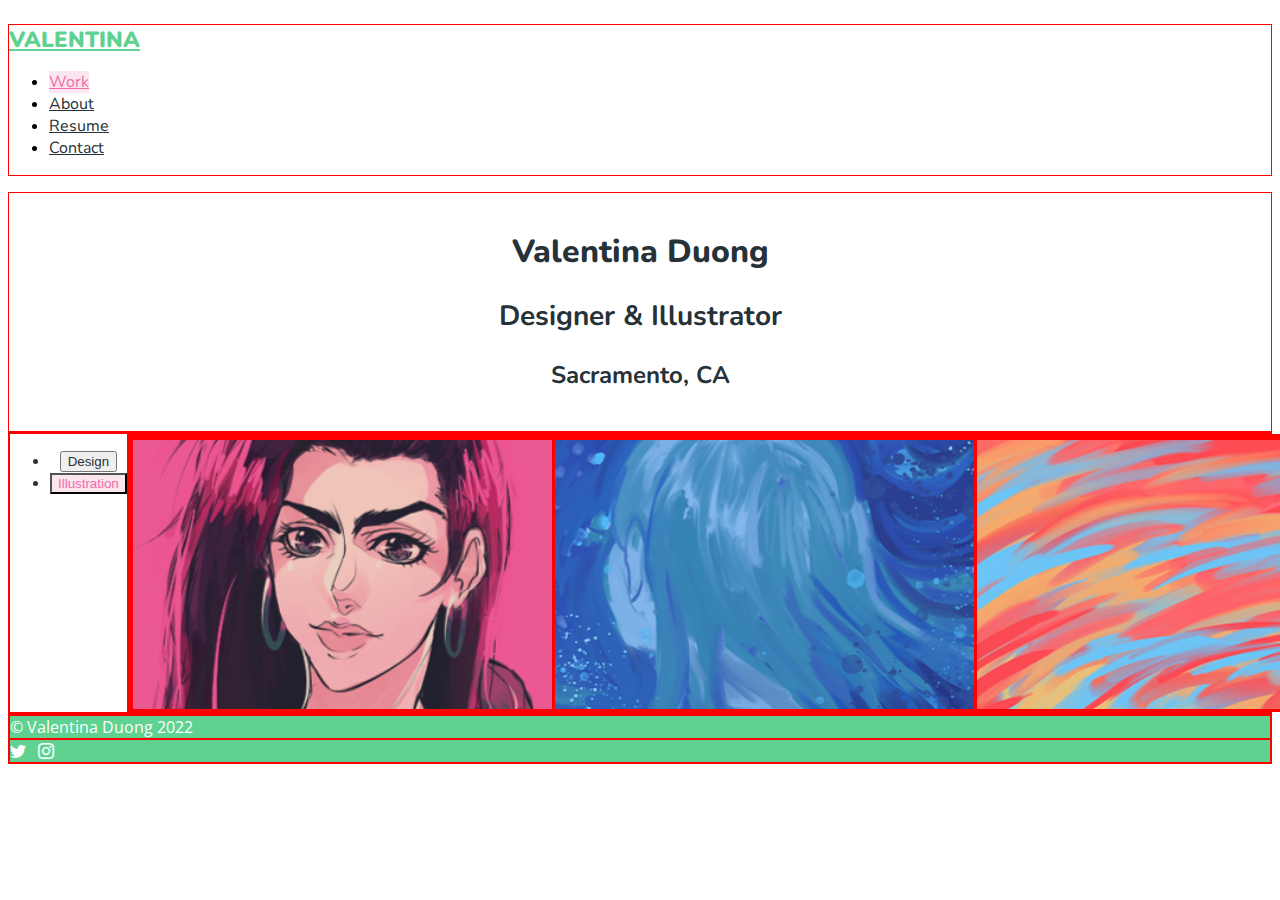
==== commit ff64dc8e: "Update" ====
--- a/index.html
+++ b/index.html
@@ -1,7 +1,7 @@
 <!DOCTYPE html>
 <html lang="en-us">
       <head>
-            <title>Valentina Duong &#8208; Work</title>
+            <title>Valentina Duong</title>
             <link href="https://cdn.jsdelivr.net/npm/bootstrap@5.1.3/dist/css/bootstrap.min.css" rel="stylesheet" integrity="sha384-1BmE4kWBq78iYhFldvKuhfTAU6auU8tT94WrHftjDbrCEXSU1oBoqyl2QvZ6jIW3" crossorigin="anonymous">
             <link rel="stylesheet" href="https://cdn.jsdelivr.net/npm/bootstrap-icons@1.3.0/font/bootstrap-icons.css">
             <!-- Favicon -->
@@ -9,7 +9,7 @@
             <!-- Google Fonts -->
             <link href="https://fonts.googleapis.com/css?family=Nunito" rel="stylesheet" type="css/styles.css"/>
             <link href="https://fonts.googleapis.com/css?family=Open+Sans" rel="stylesheet" type="css/styles.css"/>
-            <!-- CSS Style Sheet -->
+            <!-- CSS style sheet -->
             <link href="css/styles.css" rel="stylesheet"/>
             <!-- Debugging -->
             <style>body div { border: 1px solid red; }</style>
@@ -19,7 +19,9 @@
       <!-- Navigation -->
         <nav class="navbar navbar-expand-lg" id="mainNav">
           <div class="container">
+            <!-- Navbar brand -->
             <a class="navbar-brand" href="index.html">Valentina</a>
+            <!-- Nav pills -->
               <ul class="nav justify-content-center nav-pills">
                 <li class="nav-item">
                   <a class="nav-link active rounded-pill" aria-current="page" href="index.html">Work</a>
@@ -52,60 +54,124 @@
             <button class="nav-link rounded-pill" id="pills-design-tab" data-bs-toggle="pill" data-bs-target="#pills-home" type="button" role="tab" aria-controls="pills-home" aria-selected="true">Design</button>
           </li>
           <li class="nav-item" role="presentation">
-            <button class="nav-link active rounded-pill" id="pills-illustration-tab" data-bs-toggle="pill" data-bs-target="#pills-profile" type="button" role="tab" aria-controls="pills-profile" aria-selected="false">Illustration</button>
+            <button class="nav-link active rounded-pill" id="pills-illustration-tab" data-bs-toggle="pill" data-bs-target="#pills-illustration" type="button" role="tab" aria-controls="pills-profile" aria-selected="false">Illustration</button>
           </li>
         </ul>
         <div class="tab-content" id="pills-tabContent">
-          <div class="tab-pane fade show active" id="pills-design" role="tabpanel" aria-labelledby="pills-home-tab">
-            <div class="row">
-              <div class="col-md-4 pt-2 pb-2">
-                <!-- Image 1 -->
-                <img class="img-fluid rounded" src="images/test.jpg" alt="Lisa Lisa from JoJo's Bizarre Adventures">
-              </div>
-              <div class="col-md-4 pt-2 pb-2 pl-2 pr-2">
+          <!-- Illustration pills -->
+          <div class="tab-pane fade show active" id="pills-illustration" role="tabpanel" aria-labelledby="pills-illustration-tab">
+            <div class="row mt-4 mb-4 gap-3">
+                 <!-- Image 1 -->
+                    <div class="col-lg-3 col-md-4 col-sm-6 col-xs-12 px-0" id="image-preview">
+                        <a href="portfolio.html">
+                          <div class="hovereffect">
+                          <img class="img-fluid" src="images/converted/JJBA_Lisa_Lisa_preview.jpg" alt="Lisa Lisa from JoJo's Bizarre Adventures"/>
+                            <div class="overlay">
+                              <h2>Lisa Lisa</h2>
+                              <p>Fan Art</p>
+                            </div>
+                          </div>
+                        </a>
+                    </div>
                 <!-- Image 2 -->
-                <img class="img-fluid rounded" src="images/test.jpg"
-                  alt="..."/>
-              </div>
-              <div class="col-md-4 pt-2 pb-2 pl-2 pr-2">
+                    <div class="col-lg-3 col-md-4 col-sm-6 col-xs-12 px-0" id="image-preview">
+                      <a href="portfolio.html">
+                        <div class="hovereffect">
+                        <img class="img-fluid" src="images/converted/mermaid_preview.jpg" alt="A lone mermaid in the deep ocean"/>
+                          <div class="overlay">
+                            <h2>The Lonesome Deep</h2>
+                            <p>Original</p>
+                          </div>
+                        </div>
+                      </a>
+                    </div>
                 <!-- Image 3 -->
-                <img class="img-fluid rounded" src="images/test.jpg"
-                  alt="..."/>
-              </div>
-            </div>
-          </div>
-          <div class="tab-pane fade" id="pills-illustration" role="tabpanel" aria-labelledby="pills-profile-tab">
-            <div class="row">
-              <div class="col-md-4 pt-2 pb-2 pl-2 pr-2">
-                <!-- Image 1 -->
-                <img class="img-fluid rounded" src="images/test.jpg"
-                  alt="Lisa Lisa from JoJo's Bizarre Adventures"/>
-              </div>
-              <div class="col-md-4 pt-2 pb-2 pl-2 pr-2">
-                <!-- Image 2 -->
-                <img class="img-fluid rounded" src="images/test.jpg"
-                  alt="..."/>
-              </div>
-              <div class="col-md-4 pt-2 pb-2 pl-2 pr-2">
-                <!-- Image 3 -->
-                <img class="img-fluid rounded" src="images/test.jpg"
-                  alt="..."/>
-              </div>
+                   <div class="col-lg-3 col-md-4 col-sm-6 col-xs-12 px-0" id="image-preview">
+                     <a href="portfolio.html">
+                       <div class="hovereffect">
+                         <img class="img-fluid" src="images/converted/abstract_preview.jpg" alt="Abstract brush stroke painting"/>
+                         <div class="overlay">
+                           <h2>Youthful Days</h2>
+                           <p>Original</p>
+                         </div>
+                       </div>
+                     </a>
+                   </div>
+               <!-- Image 4 -->
+                  <div class="col-lg-3 col-md-4 col-sm-6 col-xs-12 px-0" id="image-preview">
+                    <a href="portfolio.html">
+                      <div class="hovereffect">
+                        <img class="img-fluid" src="images/converted/FFXIV_Ukyou_preview.jpg" alt="Player character from Final Fantasy XIV"/>
+                        <div class="overlay">
+                          <h2>Ukyou</h2>
+                          <p>Original</p>
+                        </div>
+                      </div>
+                    </a>
+                  </div>
+              <!-- Image 5 -->
+                   <div class="col-lg-3 col-md-4 col-sm-6 col-xs-12 px-0" id="image-preview">
+                     <a href="portfolio.html">
+                       <div class="hovereffect">
+                         <img class="img-fluid" src="images/converted/FFXIV_Dolce_Nierhart_preview.jpg" alt="Player character from Final Fantasy XIV"/>
+                         <div class="overlay">
+                           <h2>Dolce Nierhart</h2>
+                           <p>Fan Art</p>
+                         </div>
+                       </div>
+                     </a>
+                  </div>
+              <!-- Image 6 -->
+                  <div class="col-lg-3 col-md-4 col-sm-6 col-xs-12 px-0" id="image-preview">
+                    <a href="portfolio.html">
+                      <div class="hovereffect">
+                        <img class="img-fluid" src="images/converted/Rina_Sawayama_preview.jpg" alt="Japanese-British singer Rina Sawayama"/>
+                        <div class="overlay">
+                          <h2>Rina Sawayama</h2>
+                          <p>Fan Art</p>
+                        </div>
+                      </div>
+                    </a>
+                  </div>
+            <!-- Image 7 -->
+                 <div class="col-lg-3 col-md-4 col-sm-6 col-xs-12 px-0" id="image-preview">
+                   <a href="portfolio.html">
+                     <div class="hovereffect">
+                         <img class="img-fluid" src="images/converted/BnS_Rolun_preview.jpg" alt="Player character from Blade & Soul"/>
+                       <div class="overlay">
+                         <h2>Rolun</h2>
+                         <p>Original</p>
+                       </div>
+                     </div>
+                   </a>
+                </div>
+            <!-- Image 8 -->
+                <div class="col-lg-3 col-md-4 col-sm-6 col-xs-12 px-0" id="image-preview">
+                  <a href="portfolio.html">
+                    <div class="hovereffect">
+                      <img class="img-fluid" src="images/converted/BnS_couple_preview.jpg" alt="Player character couple from Blade & Soul"/>
+                      <div class="overlay">
+                        <h2>Yinghua & Guiying</h2>
+                        <p>Original</p>
+                      </div>
+                    </div>
+                  </a>
+               </div>
+            <!-- Image 9 -->
+                <div class="col-lg-3 col-md-4 col-sm-6 col-xs-12 px-0" id="image-preview">
+                  <a href="portfolio.html">
+                    <div class="hovereffect">
+                      <img class="img-fluid" src="images/converted/MHA_Izuku_Midoriya_preview.jpg" alt="Izuku Midoriya from My Hero Academia"/>
+                      <div class="overlay">
+                        <h2>Izuku Midoriya</h2>
+                        <p>Fan Art</p>
+                      </div>
+                    </div>
+                  </a>
+               </div>
             </div>
           </div>
         </div>
-
-          <!-- Image 4 -->
-
-          <!-- Image 5 -->
-
-          <!-- Image 6 -->
-
-          <!-- Image 7 -->
-
-          <!-- Image 8 -->
-
-          <!-- Image 9 -->
 
       </div>
     </div>
--- a/css/styles.css
+++ b/css/styles.css
@@ -27,6 +27,13 @@
   color: #263238;
 }
 
+#about {
+  padding-top: 1rem;
+  padding-bottom: 1rem;
+  font-family: "Nunito", sans-serif;
+  color: #263238;
+}
+
 h1 {
   font-weight: 800;
 }
@@ -39,15 +46,85 @@
   font-size: 24px;
 }
 
+p {
+  font-family: "Open Sans", sans-serif;
+  font-size: 16px;
+}
+
 #filter {
   font-family: "Nunito", sans-serif;
-  font-size: 18px;
+  font-size: 16px;
   text-align: center;
   color: #263238;
 }
 
 .nav-pills .nav-link.active { background-color: #FBE6F0; color: #F26BAA; }
 .nav-link:hover { color: #F26BAA; }
+
+.row {
+  display: flex;
+  justify-content: space-between;
+}
+
+#image-preview {
+  width: 420px;
+  height: 270px;
+}
+
+.hovereffect {
+  width: 100%;
+  height: 100%;
+  overflow: hidden;
+  position: relative;
+  text-align: center;
+  background: #F12B81;
+}
+
+.hovereffect .overlay {
+  width: 100%;
+  height: 100%;
+  position: absolute;
+  overflow: hidden;
+  top: 0;
+  left: 0;
+  padding: 50px 20px;
+}
+
+.hovereffect img {
+  display: block;
+  position: relative;
+  max-width: none;
+  width: calc(100% + 20px);
+  -webkit-transition: opacity 0.35s, -webkit-transform 0.35s;
+  transition: opacity 0.35s, transform 0.35s;
+  -webkit-transform: translate3d(-10px,0,0);
+  transform: translate3d(-10px,0,0);
+  -webkit-backface-visibility: hidden;
+  backface-visibility: hidden;
+}
+
+.hovereffect:hover img {
+  opacity: 0.4;
+  filter: alpha(opacity=40);
+}
+
+.hovereffect h2, .hovereffect p {
+  color: #FFF;
+  text-align: center;
+  position: relative;
+  top: 50px;
+  opacity: 0;
+  filter: alpha(opacity=0);
+  -webkit-transition: opacity 0.35s, -webkit-transform 0.35s;
+  transition: opacity 0.35s, transform 0.35s;
+}
+
+.hovereffect:hover h2, .hovereffect:hover p{
+  opacity: 1;
+  filter: alpha(opacity=100);
+  -webkit-transform: translate3d(0,0,0);
+  transform: translate3d(0,0,0);
+}
 
 #footer {
   bottom: 0;
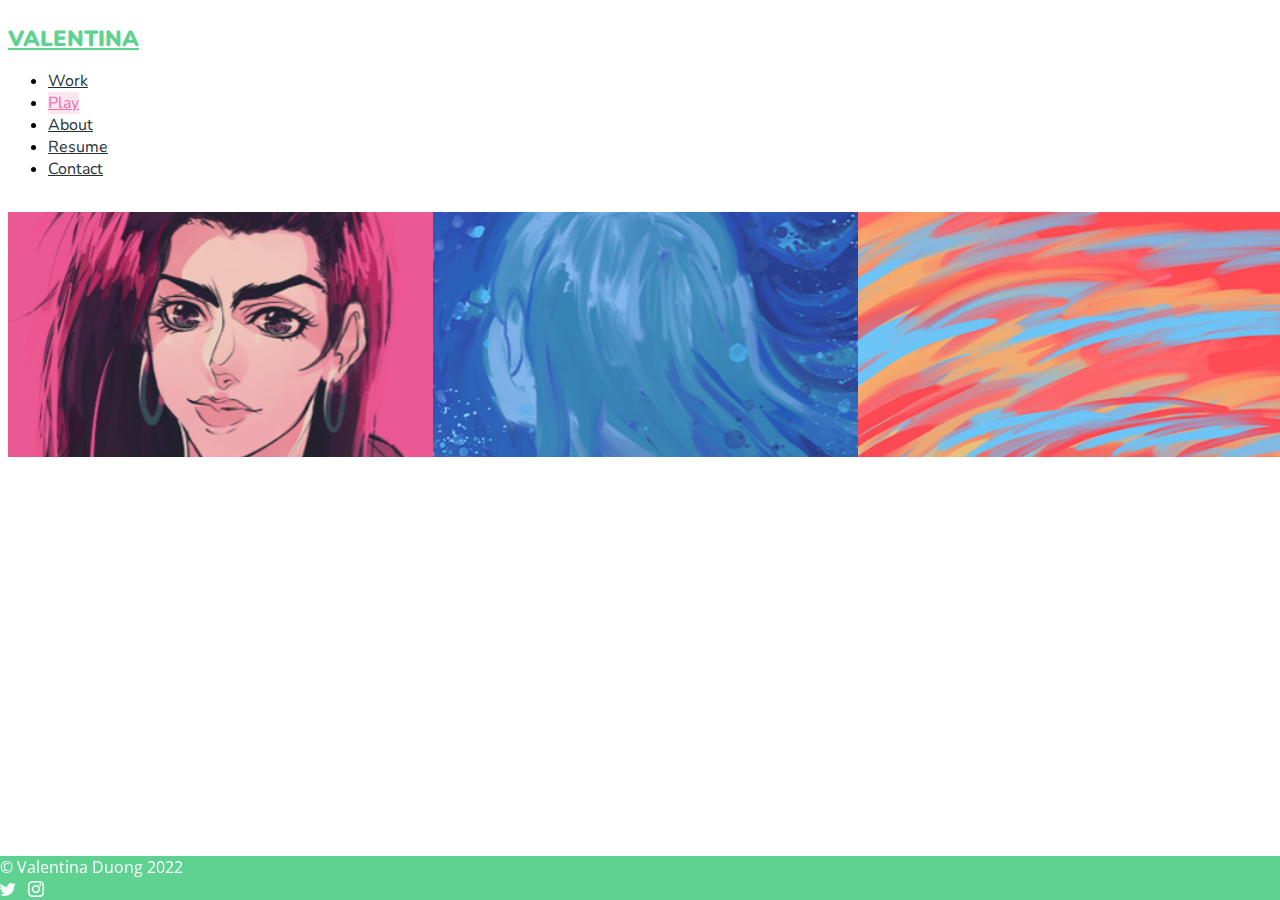
==== commit 96366b70: "Update" ====
--- a/index.html
+++ b/index.html
@@ -12,185 +12,165 @@
             <!-- CSS style sheet -->
             <link href="css/styles.css" rel="stylesheet"/>
             <!-- Debugging -->
-            <style>body div { border: 1px solid red; }</style>
+            <!-- <style>body div { border: 1px solid red; }</style> -->
       </head>
 
       <body>
-      <!-- Navigation -->
+        <!-- Navigation -->
         <nav class="navbar navbar-expand-lg" id="mainNav">
-          <div class="container">
-            <!-- Navbar brand -->
-            <a class="navbar-brand" href="index.html">Valentina</a>
-            <!-- Nav pills -->
-              <ul class="nav justify-content-center nav-pills">
-                <li class="nav-item">
-                  <a class="nav-link active rounded-pill" aria-current="page" href="index.html">Work</a>
-                </li>
-                <li class="nav-item">
-                  <a class="nav-link" href="about.html">About</a>
-                </li>
-                <li class="nav-item">
-                  <a class="nav-link" href="resume.html">Resume</a>
-                </li>
-                <li class="nav-item">
-                  <a class="nav-link" href="contact.html">Contact</a>
-                </li>
-              </ul>
-          </div>
+            <div class="container">
+              <a class="navbar-brand" href="index.html">Valentina</a>
+                <ul class="nav justify-content-center nav-pills">
+                  <li class="nav-item">
+                    <a class="nav-link" href="work.html">Work</a>
+                  </li>
+                  <li class="nav-item">
+                    <a class="nav-link active rounded-pill" aria-current="page" href="index.html">Play</a>
+                  </li>
+                  <li class="nav-item">
+                    <a class="nav-link" href="about.html">About</a>
+                  </li>
+                  <li class="nav-item">
+                    <a class="nav-link" href="resume.html">Resume</a>
+                  </li>
+                  <li class="nav-item">
+                    <a class="nav-link" href="contact.html">Contact</a>
+                  </li>
+                </ul>
+            </div>
         </nav>
 
-    <!-- Header -->
-    <div class="container" id="header">
-        <h1>Valentina Duong</h1>
-        <h2>Designer & Illustrator</h2>
-        <h3>Sacramento, CA</h3>
-    </div>
-
-    <!-- Work -->
-    <div class="container" id="filter">
-      <div class="row justify-content-center">
-        <ul class="nav nav-pills mt-2 mb-2 justify-content-center" id="pills-tab" role="tablist">
-          <li class="nav-item" role="presentation">
-            <button class="nav-link rounded-pill" id="pills-design-tab" data-bs-toggle="pill" data-bs-target="#pills-home" type="button" role="tab" aria-controls="pills-home" aria-selected="true">Design</button>
-          </li>
-          <li class="nav-item" role="presentation">
-            <button class="nav-link active rounded-pill" id="pills-illustration-tab" data-bs-toggle="pill" data-bs-target="#pills-illustration" type="button" role="tab" aria-controls="pills-profile" aria-selected="false">Illustration</button>
-          </li>
-        </ul>
-        <div class="tab-content" id="pills-tabContent">
-          <!-- Illustration pills -->
-          <div class="tab-pane fade show active" id="pills-illustration" role="tabpanel" aria-labelledby="pills-illustration-tab">
-            <div class="row mt-4 mb-4 gap-3">
-                 <!-- Image 1 -->
-                    <div class="col-lg-3 col-md-4 col-sm-6 col-xs-12 px-0" id="image-preview">
+        <!-- Work -->
+        <div class="container">
+          <div class="row mt-2 mb-2">
+                <div class="row gap-2">
+                     <!-- Image 1 -->
+                        <div class="col-3" id="image-preview">
+                            <a href="portfolio.html">
+                              <div class="hovereffect">
+                              <img class="img-fluid" src="images/converted/JJBA_Lisa_Lisa_preview.jpg" alt="Lisa Lisa from JoJo's Bizarre Adventures"/>
+                                <div class="overlay">
+                                  <h2>Lisa Lisa</h2>
+                                  <p>Fan Art</p>
+                                </div>
+                              </div>
+                            </a>
+                        </div>
+                    <!-- Image 2 -->
+                        <div class="col-3" id="image-preview">
+                          <a href="portfolio.html">
+                            <div class="hovereffect">
+                            <img class="img-fluid" src="images/converted/mermaid_preview.jpg" alt="A lone mermaid in the deep ocean"/>
+                              <div class="overlay">
+                                <h2>The Lonesome Deep</h2>
+                                <p>Original</p>
+                              </div>
+                            </div>
+                          </a>
+                        </div>
+                    <!-- Image 3 -->
+                       <div class="col-3" id="image-preview">
+                         <a href="portfolio.html">
+                           <div class="hovereffect">
+                             <img class="img-fluid" src="images/converted/abstract_preview.jpg" alt="Abstract brush stroke painting"/>
+                             <div class="overlay">
+                               <h2>Youthful Days</h2>
+                               <p>Original</p>
+                             </div>
+                           </div>
+                         </a>
+                       </div>
+                   <!-- Image 4 -->
+                      <div class="col-3" id="image-preview">
                         <a href="portfolio.html">
                           <div class="hovereffect">
-                          <img class="img-fluid" src="images/converted/JJBA_Lisa_Lisa_preview.jpg" alt="Lisa Lisa from JoJo's Bizarre Adventures"/>
+                            <img class="img-fluid" src="images/converted/FFXIV_Ukyou_preview.jpg" alt="Player character from Final Fantasy XIV"/>
                             <div class="overlay">
-                              <h2>Lisa Lisa</h2>
+                              <h2>Ukyou</h2>
                               <p>Fan Art</p>
                             </div>
                           </div>
                         </a>
+                      </div>
+                  <!-- Image 5 -->
+                       <div class="col-3" id="image-preview">
+                         <a href="portfolio.html">
+                           <div class="hovereffect">
+                             <img class="img-fluid" src="images/converted/FFXIV_Dolce_Nierhart_preview.jpg" alt="Player character from Final Fantasy XIV"/>
+                             <div class="overlay">
+                               <h2>Dolce Nierhart</h2>
+                               <p>Fan Art</p>
+                             </div>
+                           </div>
+                         </a>
+                      </div>
+                  <!-- Image 6 -->
+                      <div class="col-3" id="image-preview">
+                        <a href="portfolio.html">
+                          <div class="hovereffect">
+                            <img class="img-fluid" src="images/converted/Rina_Sawayama_preview.jpg" alt="Japanese-British singer Rina Sawayama"/>
+                            <div class="overlay">
+                              <h2>Rina Sawayama</h2>
+                              <p>Fan Art</p>
+                            </div>
+                          </div>
+                        </a>
+                      </div>
+                <!-- Image 7 -->
+                     <div class="col-3" id="image-preview">
+                       <a href="portfolio.html">
+                         <div class="hovereffect">
+                             <img class="img-fluid" src="images/converted/BnS_Rolun_preview.jpg" alt="Player character from Blade & Soul"/>
+                           <div class="overlay">
+                             <h2>Rolun</h2>
+                             <p>Original</p>
+                           </div>
+                         </div>
+                       </a>
                     </div>
-                <!-- Image 2 -->
-                    <div class="col-lg-3 col-md-4 col-sm-6 col-xs-12 px-0" id="image-preview">
+                <!-- Image 8 -->
+                    <div class="col-3" id="image-preview">
                       <a href="portfolio.html">
                         <div class="hovereffect">
-                        <img class="img-fluid" src="images/converted/mermaid_preview.jpg" alt="A lone mermaid in the deep ocean"/>
+                          <img class="img-fluid" src="images/converted/BnS_couple_preview.jpg" alt="Player character couple from Blade & Soul"/>
                           <div class="overlay">
-                            <h2>The Lonesome Deep</h2>
+                            <h2>Yinghua & Guiying</h2>
                             <p>Original</p>
                           </div>
                         </div>
                       </a>
-                    </div>
-                <!-- Image 3 -->
-                   <div class="col-lg-3 col-md-4 col-sm-6 col-xs-12 px-0" id="image-preview">
-                     <a href="portfolio.html">
-                       <div class="hovereffect">
-                         <img class="img-fluid" src="images/converted/abstract_preview.jpg" alt="Abstract brush stroke painting"/>
-                         <div class="overlay">
-                           <h2>Youthful Days</h2>
-                           <p>Original</p>
-                         </div>
-                       </div>
-                     </a>
                    </div>
-               <!-- Image 4 -->
-                  <div class="col-lg-3 col-md-4 col-sm-6 col-xs-12 px-0" id="image-preview">
-                    <a href="portfolio.html">
-                      <div class="hovereffect">
-                        <img class="img-fluid" src="images/converted/FFXIV_Ukyou_preview.jpg" alt="Player character from Final Fantasy XIV"/>
-                        <div class="overlay">
-                          <h2>Ukyou</h2>
-                          <p>Original</p>
+                <!-- Image 9 -->
+                    <div class="col-3" id="image-preview">
+                      <a href="portfolio.html">
+                        <div class="hovereffect">
+                          <img class="img-fluid" src="images/converted/MHA_Izuku_Midoriya_preview.jpg" alt="Izuku Midoriya from My Hero Academia"/>
+                          <div class="overlay">
+                            <h2>Izuku Midoriya</h2>
+                            <p>Fan Art</p>
+                          </div>
                         </div>
-                      </div>
-                    </a>
-                  </div>
-              <!-- Image 5 -->
-                   <div class="col-lg-3 col-md-4 col-sm-6 col-xs-12 px-0" id="image-preview">
-                     <a href="portfolio.html">
-                       <div class="hovereffect">
-                         <img class="img-fluid" src="images/converted/FFXIV_Dolce_Nierhart_preview.jpg" alt="Player character from Final Fantasy XIV"/>
-                         <div class="overlay">
-                           <h2>Dolce Nierhart</h2>
-                           <p>Fan Art</p>
-                         </div>
-                       </div>
-                     </a>
-                  </div>
-              <!-- Image 6 -->
-                  <div class="col-lg-3 col-md-4 col-sm-6 col-xs-12 px-0" id="image-preview">
-                    <a href="portfolio.html">
-                      <div class="hovereffect">
-                        <img class="img-fluid" src="images/converted/Rina_Sawayama_preview.jpg" alt="Japanese-British singer Rina Sawayama"/>
-                        <div class="overlay">
-                          <h2>Rina Sawayama</h2>
-                          <p>Fan Art</p>
-                        </div>
-                      </div>
-                    </a>
-                  </div>
-            <!-- Image 7 -->
-                 <div class="col-lg-3 col-md-4 col-sm-6 col-xs-12 px-0" id="image-preview">
-                   <a href="portfolio.html">
-                     <div class="hovereffect">
-                         <img class="img-fluid" src="images/converted/BnS_Rolun_preview.jpg" alt="Player character from Blade & Soul"/>
-                       <div class="overlay">
-                         <h2>Rolun</h2>
-                         <p>Original</p>
-                       </div>
-                     </div>
-                   </a>
+                      </a>
+                   </div>
                 </div>
-            <!-- Image 8 -->
-                <div class="col-lg-3 col-md-4 col-sm-6 col-xs-12 px-0" id="image-preview">
-                  <a href="portfolio.html">
-                    <div class="hovereffect">
-                      <img class="img-fluid" src="images/converted/BnS_couple_preview.jpg" alt="Player character couple from Blade & Soul"/>
-                      <div class="overlay">
-                        <h2>Yinghua & Guiying</h2>
-                        <p>Original</p>
-                      </div>
-                    </div>
-                  </a>
-               </div>
-            <!-- Image 9 -->
-                <div class="col-lg-3 col-md-4 col-sm-6 col-xs-12 px-0" id="image-preview">
-                  <a href="portfolio.html">
-                    <div class="hovereffect">
-                      <img class="img-fluid" src="images/converted/MHA_Izuku_Midoriya_preview.jpg" alt="Izuku Midoriya from My Hero Academia"/>
-                      <div class="overlay">
-                        <h2>Izuku Midoriya</h2>
-                        <p>Fan Art</p>
-                      </div>
-                    </div>
-                  </a>
-               </div>
+              </div>
             </div>
+
+        <!-- Footer -->
+        <footer class="footer text-center p-3" id="footer">
+          <div class="container">
+                <div class="container">
+                  © Valentina Duong 2022
+                </div>
+                <div class="container">
+                    <!-- Twitter -->
+                    <a style="color: white;" href="https://twitter.com/rmkafu" role="button"><i class="bi bi-twitter"></i></a>
+                     &nbsp;
+                    <!-- Instagram -->
+                    <a style="color: white;" href="https://www.instagram.com/rmkafu/" role="button"><i class="bi bi-instagram"></i></a>
+                </div>
           </div>
-        </div>
-
-      </div>
-    </div>
-
-    <!-- Footer -->
-    <footer class="footer text-center p-3" id="footer">
-      <div class="container">
-            <div class="container">
-              © Valentina Duong 2022
-            </div>
-            <div class="container">
-                <!-- Twitter -->
-                <a style="color: white;" href="https://twitter.com/rmkafu" role="button"><i class="bi bi-twitter"></i></a>
-                 &nbsp;
-                <!-- Instagram -->
-                <a style="color: white;" href="https://www.instagram.com/rmkafu/" role="button"><i class="bi bi-instagram"></i></a>
-            </div>
-      </div>
-    </footer>
+        </footer>
 
     <script src="https://cdn.jsdelivr.net/npm/bootstrap@5.1.3/dist/js/bootstrap.bundle.min.js" integrity="sha384-ka7Sk0Gln4gmtz2MlQnikT1wXgYsOg+OMhuP+IlRH9sENBO0LRn5q+8nbTov4+1p" crossorigin="anonymous"></script>
     </body>
--- a/css/styles.css
+++ b/css/styles.css
@@ -1,10 +1,25 @@
 @import url('https://fonts.googleapis.com/css2?family=Nunito:wght@600;700;800;900&display=swap');
 @import url('https://fonts.googleapis.com/css?family=Open+Sans&display=swap');
+
+/* Smaller than standard 960 (devices and browsers) */
+@media only screen and (max-width: 959px) {}
+
+/* Tablet Portrait size to standard 960 (devices and browsers) */
+@media only screen and (min-width: 768px) and (max-width: 959px) {}
+
+/* All Mobile Sizes (devices and browser) */
+@media only screen and (max-width: 767px) {}
+
+/* Mobile Landscape Size to Tablet Portrait (devices and browsers) */
+@media only screen and (min-width: 480px) and (max-width: 767px) {}
+
+/* Mobile Portrait Size to Mobile Landscape Size (devices and browsers) */
+@media only screen and (max-width: 479px) {}
 
 #mainNav {
   padding-top: 1rem;
   padding-bottom: 1rem;
-  font-family: "Nunito", sans-serif;
+  font-family: "Nunito", Arial, Verdana, sans-serif;
   background-color: white;
 }
 
@@ -17,45 +32,39 @@
   font-weight: 900;
   text-transform: uppercase;
   color: #5FD292;
-}
-
-#header {
-  padding-top: 1rem;
-  padding-bottom: 1rem;
-  font-family: "Nunito", sans-serif;
-  text-align: center;
-  color: #263238;
+  background-color: white;
 }
 
 #about {
   padding-top: 1rem;
   padding-bottom: 1rem;
-  font-family: "Nunito", sans-serif;
+  font-family: "Nunito", Arial, Verdana, sans-serif;
   color: #263238;
 }
 
+#contact {
+  font-family: "Open Sans", Arial, Verdana, sans-serif;
+}
+
 h1 {
+  font-size: 24px;
   font-weight: 800;
+  font-family: "Nunito", Arial, Verdana, sans-serif;
 }
 
 h2 {
-  font-size: 28px;
+  font-size: 22px;
+  font-family: "Nunito", Arial, Verdana, sans-serif;
 }
 
 h3 {
-  font-size: 24px;
+  font-size: 18px;
+  font-family: "Nunito", Arial, Verdana, sans-serif;
 }
 
 p {
-  font-family: "Open Sans", sans-serif;
+  font-family: "Open Sans", Arial, Verdana, sans-serif;
   font-size: 16px;
-}
-
-#filter {
-  font-family: "Nunito", sans-serif;
-  font-size: 16px;
-  text-align: center;
-  color: #263238;
 }
 
 .nav-pills .nav-link.active { background-color: #FBE6F0; color: #F26BAA; }
@@ -66,9 +75,35 @@
   justify-content: space-between;
 }
 
+#contact{
+    padding: 5px 15px;
+}
+
 #image-preview {
-  width: 420px;
-  height: 270px;
+  width: 425px;
+  height: 245px;
+}
+
+.tales {
+  width: 100%;
+}
+
+.carousel-inner{
+  width: 50%;
+  margin: auto;
+}
+
+.carousel-control-prev-icon,
+.carousel-control-next-icon {
+  height: 100px;
+  width: 100px;
+  background-size: 100%, 100%;
+  border-radius: 50%;
+  background-image: none;
+}
+
+.item img {
+  width:100%
 }
 
 .hovereffect {
@@ -128,12 +163,30 @@
 
 #footer {
   bottom: 0;
+  position: fixed;
+  left: 0;
   width: 100%;
   font-family: "Open Sans", sans-serif;
   background-color: #5FD292;
   color: white;
 }
 
+.btn {
+  font-family: "Nunito", Arial, Verdana, sans-serif;
+  outline: none;
+  border-radius: 50px;
+  padding: 8px;
+  background-color: #F12B81;
+  color: white;
+  min-height: 40px;
+  min-width: 88.28px;
+}
+
+.btn:hover {
+  color: white;
+  background: #c80061;
+}
+
 .bi:hover {
-  color: #eee;
+  color: #F12B81;
 }
